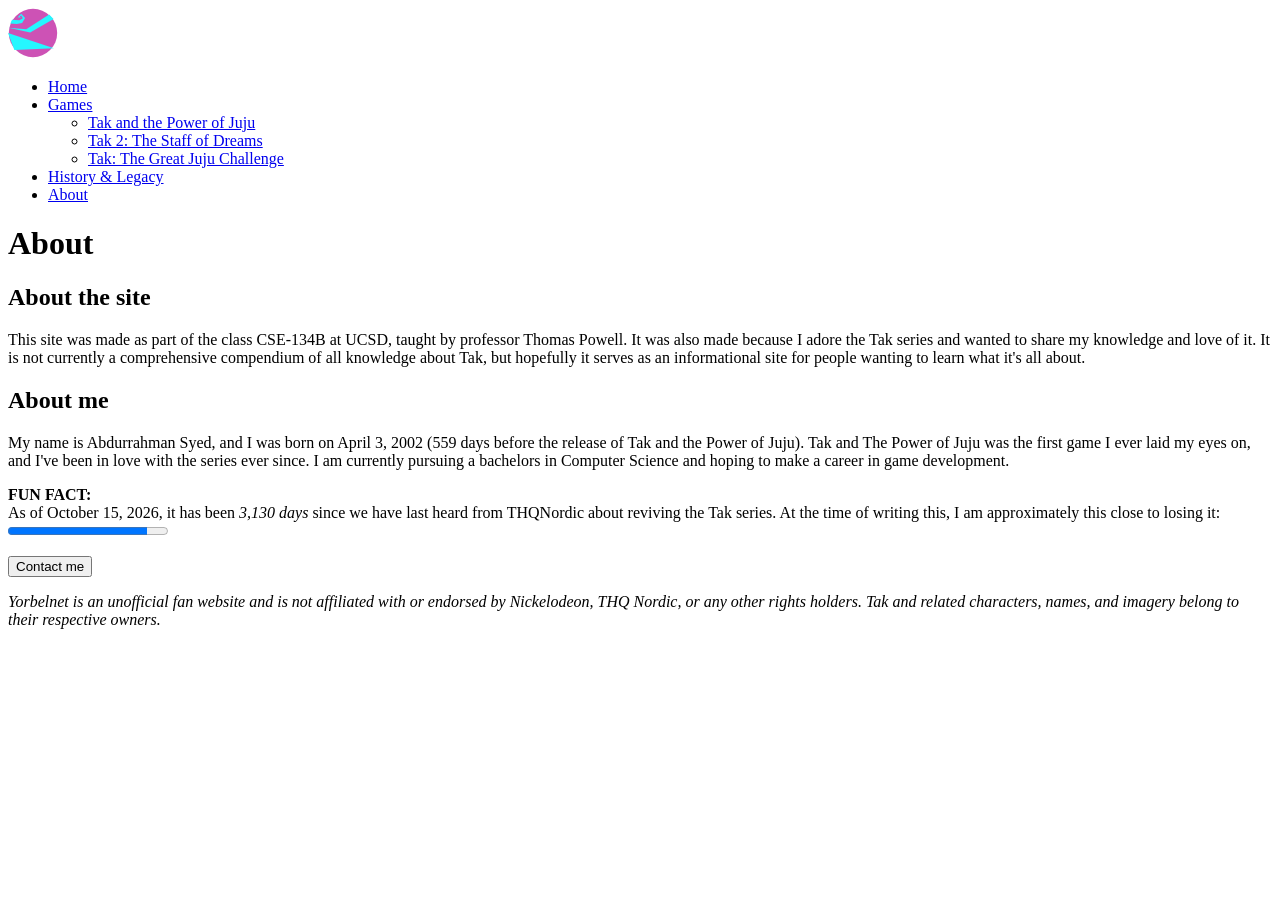
==== about.html @ a19a8586 "Copied HW2" ====
<!DOCTYPE html>
<html lang="en">
<head>
    <meta charset="UTF-8">
    <meta name="viewport" content="width=device-width, initial-scale=1.0">
    <title>About | Yorbelnet</title>
    <link rel="icon" type="image/svg+xml" href="assets/Yorbel.svg">
</head>
<body>
    <header>
        <site-logo>
            <a href="index.html" title="Go to homepage" aria-label="Go to homepage">
                <svg width="50" height="50" viewBox="0 0 124 124" fill="none" aria-hidden="true">
                    <circle cx="62" cy="62" r="60" fill="#cd52b5"/>
                    <polygon points="0,62 15.8,104.2 114,100" fill="#25f7ff"/>
                    <polygon points="1.5,49 55,61 113,27 102,16 45.2,53" fill="#25f7ff"/>
                    <polygon points="5.9,38.4 22,39.7 35,37.2 42.4,24.5 32.8,14 24,22.9 32.8,24.2 28.8,22.0 32.5,18.6 36.9,25.4 28.2,30.1 9.9,29.4" fill="#25f7ff"/>
                </svg>
            </a>
        </site-logo>
        <nav>
            <ul>
                <li><a href="index.html" title="Go to homepage">Home</a></li>
                <li>
                    <a href="games.html" title="Learn about the games">Games</a>
                    <ul>
                        <li><a href="tak1.html" title="Learn about the first game">Tak and the Power of Juju</a></li>
                        <li><a href="tak2.html" title="Learn about the second game">Tak 2: The Staff of Dreams</a></li>
                        <li><a href="tak3.html" title="Learn about the third game">Tak: The Great Juju Challenge</a></li>
                    </ul>
                </li>
                <li><a href="history.html" title="Learn about the history and legacy of the series">History & Legacy</a></li>
                <li><a href="about.html" title="Learn about the website" class="active">About</a></li>
            </ul>
        </nav>
    </header>

    <main>
        <noscript>
            <p>Javascript is disabled in your browser. Some features may not work as expected.</p>
        </noscript>
        <h1>About</h1>
        <div>
            <h2>About the site</h2>
            <p>
                This site was made as part of the class CSE-134B at UCSD, taught by professor Thomas Powell.
                It was also made because I adore the Tak series and wanted to share my knowledge and love of it.
                It is not currently a comprehensive compendium of all knowledge about Tak, but hopefully it serves
                as an informational site for people wanting to learn what it's all about.
            </p>
        </div>
        <div>
            <h2>About me</h2>
            <p>
                My name is Abdurrahman Syed, and I was born on April 3, 2002 (559 days before the release of Tak and
                the Power of Juju). Tak and The Power of Juju was the first game I ever laid my eyes on, and I've
                been in love with the series ever since. I am currently pursuing a bachelors in Computer Science and
                hoping to make a career in game development.</p>
            <p><strong>FUN FACT:</strong><br>As of October 15, 2026, it has been <em>3,130 days</em> since we have last heard from THQNordic about reviving the Tak series. At the time of writing this, I am approximately this close to losing it:<br><progress value="87" max="100">87%</progress></p>
        </div>
    </main>

    <footer>
        <button commandfor="contact-me" command="show-modal">Contact me</button>
        <p><i>Yorbelnet is an unofficial fan website and is not affiliated with or endorsed by Nickelodeon, THQ Nordic, or any other rights holders. Tak and related characters, names, and imagery belong to their respective owners.</i></p>
    </footer>

    <dialog id="contact-me">
        <form action="#" method="post">
            <fieldset>
                <legend><b>Contact Information</b></legend>
                <label for="name">Name:</label>
                <input type="text" id="name" name="name" placeholder="Enter your name" required>
                <label for="email">Email:</label>
                <input type="email" id="email" name="email" placeholder="Enter your email" required>
            </fieldset>
            <fieldset>
                <legend><b>Your question</b></legend>
                <label for="question">Question:</label>
                <textarea id="question" name="question" rows="4" placeholder="Write your question here..." required></textarea>
            </fieldset>
            <button type="submit">Submit</button>
            <button type="button" commandfor="contact-me" command="close">Close</button>
        </form>
    </dialog>
</body>
</html>
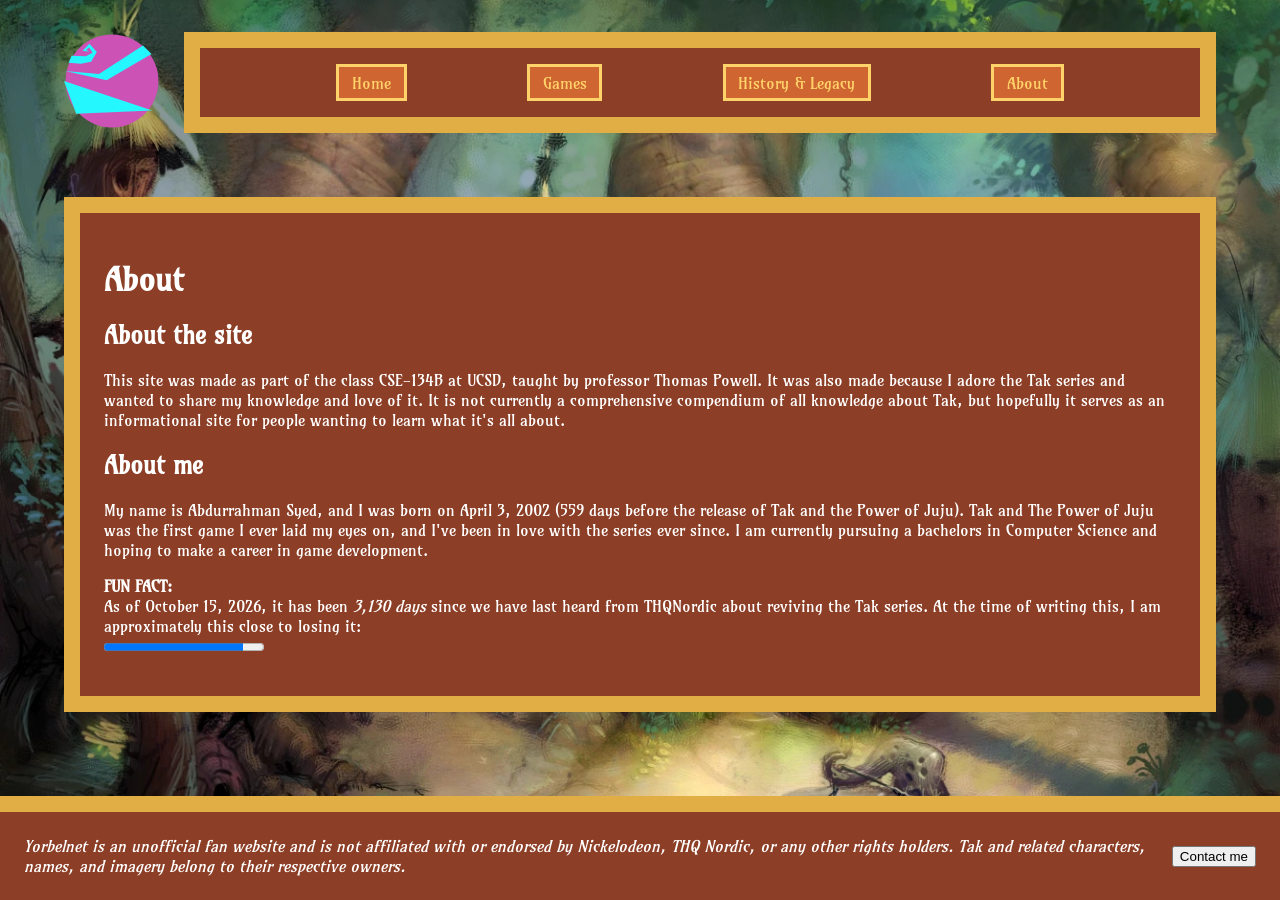
==== commit e18c2e87: "Lots of css" ====
--- a/about.html
+++ b/about.html
@@ -5,6 +5,7 @@
     <meta name="viewport" content="width=device-width, initial-scale=1.0">
     <title>About | Yorbelnet</title>
     <link rel="icon" type="image/svg+xml" href="assets/Yorbel.svg">
+    <link rel="stylesheet" href="styles.css">
 </head>
 <body>
     <header>
@@ -20,17 +21,17 @@
         </site-logo>
         <nav>
             <ul>
-                <li><a href="index.html" title="Go to homepage">Home</a></li>
+                <li><nav-item><a href="index.html" title="Go to homepage">Home</a></nav-item></li>
                 <li>
-                    <a href="games.html" title="Learn about the games">Games</a>
-                    <ul>
-                        <li><a href="tak1.html" title="Learn about the first game">Tak and the Power of Juju</a></li>
-                        <li><a href="tak2.html" title="Learn about the second game">Tak 2: The Staff of Dreams</a></li>
-                        <li><a href="tak3.html" title="Learn about the third game">Tak: The Great Juju Challenge</a></li>
-                    </ul>
+                    <nav-item><a href="games.html" title="Learn about the games">Games</a></nav-item>
+                    <nav-dropdown>
+                        <nav-sub-item><a href="tak1.html" title="Learn about the first game">Tak and the Power of Juju</a></nav-sub-item>
+                        <nav-sub-item><a href="tak2.html" title="Learn about the second game">Tak 2: The Staff of Dreams</a></nav-sub-item>
+                        <nav-sub-item><a href="tak3.html" title="Learn about the third game">Tak: The Great Juju Challenge</a></nav-sub-item>
+                    </nav-dropdown>
                 </li>
-                <li><a href="history.html" title="Learn about the history and legacy of the series">History & Legacy</a></li>
-                <li><a href="about.html" title="Learn about the website" class="active">About</a></li>
+                <li><nav-item><a href="history.html" title="Learn about the history and legacy of the series">History & Legacy</a></nav-item></li>
+                <li><nav-item><a href="about.html" title="Learn about the website" class="active">About</a></nav-item></li>
             </ul>
         </nav>
     </header>
--- a/styles.css
+++ b/styles.css
@@ -0,0 +1,145 @@
+:root {
+    --font-stack: Amarante, serif;
+    --frame-fill: #8c3e26;
+    --frame-border: #e1ad45;
+    --frame-border-width: 1rem;
+    --frame-margin: 4rem;
+    --nav-fill: #cf6530;
+    --nav-border: #ffd36a;
+}
+
+@font-face {
+    font-family: Amarante;
+    src: url("assets/Amarante/Amarante-Regular.ttf") format("truetype");
+    font-weight: normal;
+    font-style: normal;
+}
+
+body {
+    font-family: var(--font-stack);
+    background-color: #1a1a1a;
+    background-image: url("assets/Village_art.webp");
+    background-repeat: no-repeat;
+    background-position: center;
+    background-size: cover;
+    min-height: 100vh;
+    margin: 0;
+    display: flex;
+    flex-direction: column;
+    color: white;
+}
+
+header {
+    display: flex;
+    align-items: center;
+    gap: 1.5rem;
+    margin: 2rem var(--frame-margin) 0;
+
+    site-logo svg {
+        width: 6rem;
+        height: 6rem;
+    }
+}
+
+nav {
+    flex: 1;
+    padding: 1rem;
+    border: var(--frame-border-width) solid var(--frame-border);
+    background-color: var(--frame-fill);
+
+    > ul {
+        display: flex;
+        align-items: center;
+        justify-content: space-evenly;
+        margin: 0;
+        padding: 0;
+        list-style: none;
+
+        > li {
+            position: relative;
+        }
+    }
+
+    li:hover > nav-dropdown,
+    li:focus-within > nav-dropdown {
+        display: flex;
+    }
+}
+
+nav-item {
+    display: inline-block;
+
+    a {
+        display: block;
+        padding: 0.35em 0.8em;
+        border: 0.2rem solid var(--nav-border);
+        background-color: var(--nav-fill);
+        color: var(--nav-border);
+        text-decoration: none;
+    }
+}
+
+nav-dropdown {
+    display: none;
+    position: absolute;
+    top: 0;
+    left: calc(100% - 0.2rem);
+    z-index: 1;
+    flex-direction: column;
+    background-color: var(--nav-fill);
+    border: 0.2rem solid var(--nav-border);
+    white-space: nowrap;
+}
+
+nav-sub-item {
+    display: block;
+
+    a {
+        display: block;
+        padding: 0.35em 0.8em;
+        color: var(--nav-border);
+        text-decoration: none;
+    }
+}
+
+nav-sub-item + nav-sub-item {
+    border-top: 1px solid var(--nav-border);
+}
+
+main {
+    margin: var(--frame-margin);
+    padding: 1.5rem;
+    border: var(--frame-border-width) solid var(--frame-border);
+    background-color: var(--frame-fill);
+}
+
+footer {
+    margin-top: auto;
+    padding: 1.5rem;
+    border-top: var(--frame-border-width) solid var(--frame-border);
+    background-color: var(--frame-fill);
+    display: flex;
+    align-items: center;
+    gap: 1.5rem;
+
+    p {
+        margin: 0;
+    }
+
+    button {
+        order: 1;
+        margin-left: auto;
+        flex-shrink: 0;
+    }
+}
+
+game-card {
+    article {
+        border: solid;
+        border-width: 3px;
+    }
+}
+
+release-date {
+    display: block;
+}
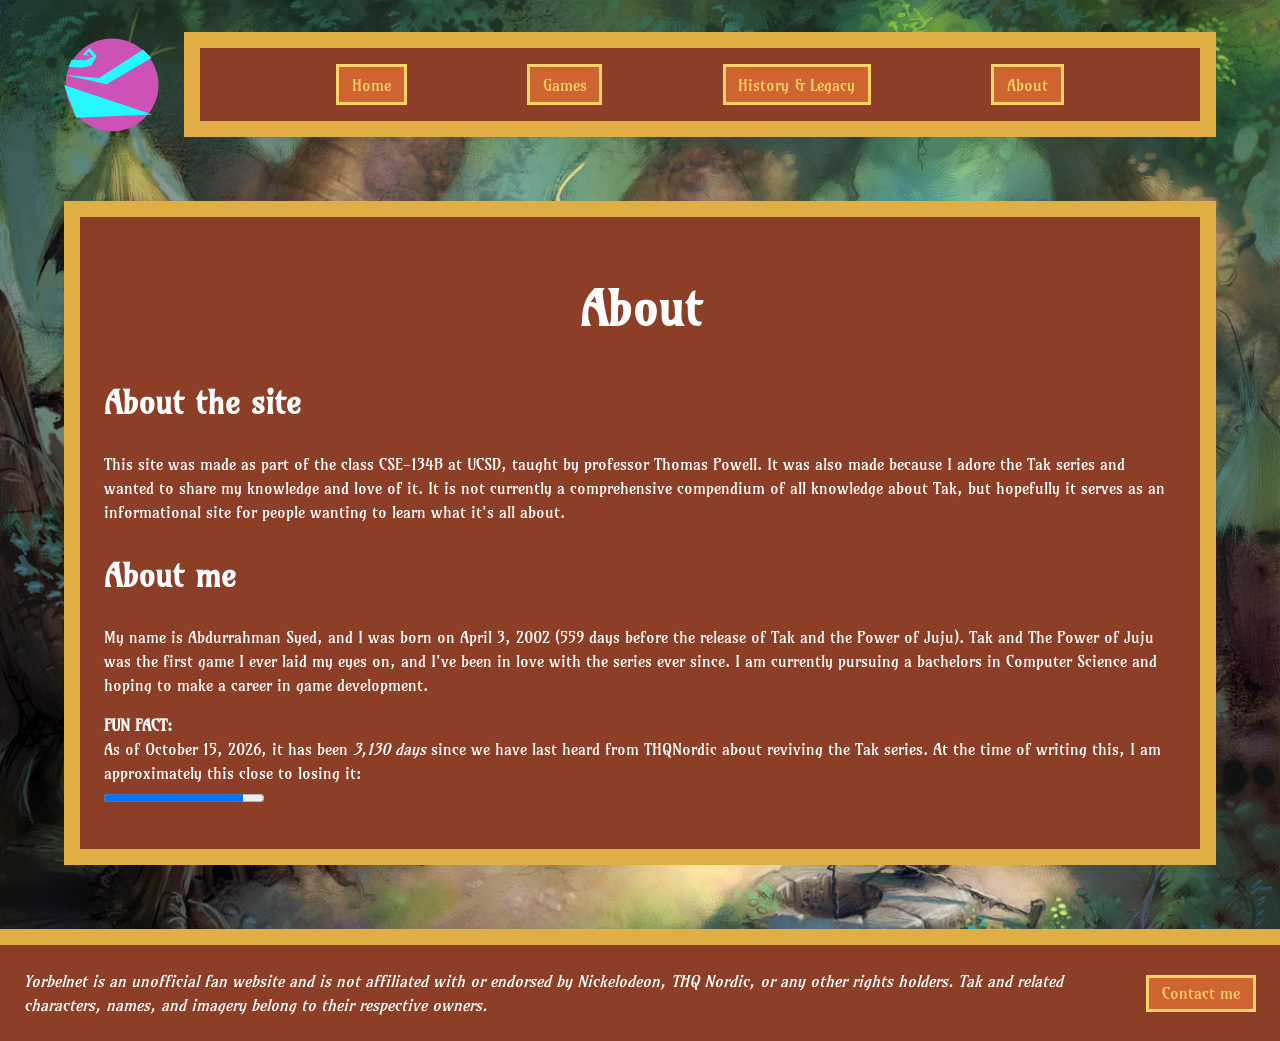
==== commit 30b49235: "More added" ====
--- a/about.html
+++ b/about.html
@@ -75,6 +75,7 @@
                 <label for="email">Email:</label>
                 <input type="email" id="email" name="email" placeholder="Enter your email" required>
             </fieldset>
+            <hr>
             <fieldset>
                 <legend><b>Your question</b></legend>
                 <label for="question">Question:</label>
--- a/styles.css
+++ b/styles.css
@@ -4,8 +4,12 @@
     --frame-border: #e1ad45;
     --frame-border-width: 1rem;
     --frame-margin: 4rem;
-    --nav-fill: #cf6530;
-    --nav-border: #ffd36a;
+    --frame-padding: 1.5rem;
+    --button-fill: #cf6530;
+    --button-border: #ffd36a;
+    --font-color: white;
+    --nav-border-width: 0.2rem;
+    --nav-item-padding: 0.35em 0.8em;
 }
 
 @font-face {
@@ -17,6 +21,8 @@
 
 body {
     font-family: var(--font-stack);
+    color: var(--font-color);
+    line-height: 1.5;
     background-color: #1a1a1a;
     background-image: url("assets/Village_art.webp");
     background-repeat: no-repeat;
@@ -26,16 +32,91 @@
     margin: 0;
     display: flex;
     flex-direction: column;
-    color: white;
+}
+
+a {
+    color: var(--button-border);
+}
+
+a:hover,
+button:hover {
+    color: var(--font-color);
+}
+
+a:focus,
+button:focus,
+input:focus,
+textarea:focus {
+    outline: 0.15rem solid var(--font-color);
+    outline-offset: 0.15rem;
+}
+
+h1 {
+    font-size: 3rem;
+    text-align: center;
+
+    img {
+        width: 36rem;
+        max-width: 100%;
+        height: auto;
+    }
+}
+
+h2 {
+    font-size: 2rem;
+}
+
+h3 {
+    font-size: 1.5rem;
+}
+
+page-description {
+    display: block;
+    text-align: center;
+}
+
+button {
+    padding: var(--nav-item-padding);
+    border: var(--nav-border-width) solid var(--button-border);
+    background-color: var(--button-fill);
+    color: var(--button-border);
+    font-family: inherit;
+    font-size: inherit;
+}
+
+label {
+    display: block;
+    margin-top: 0.75em;
+}
+
+input,
+textarea {
+    display: block;
+    width: 100%;
+    box-sizing: border-box;
 }
 
 header {
     display: flex;
     align-items: center;
-    gap: 1.5rem;
+    gap: var(--frame-padding);
     margin: 2rem var(--frame-margin) 0;
-
-    site-logo svg {
+}
+
+site-logo {
+    a {
+        display: block;
+        border-radius: 50%;
+    }
+
+    a:hover,
+    a:focus {
+        outline: none;
+        box-shadow: 0 0 1.5rem white;
+    }
+
+    svg {
+        display: block;
         width: 6rem;
         height: 6rem;
     }
@@ -71,10 +152,10 @@
 
     a {
         display: block;
-        padding: 0.35em 0.8em;
-        border: 0.2rem solid var(--nav-border);
-        background-color: var(--nav-fill);
-        color: var(--nav-border);
+        padding: var(--nav-item-padding);
+        border: var(--nav-border-width) solid var(--button-border);
+        background-color: var(--button-fill);
+        color: var(--button-border);
         text-decoration: none;
     }
 }
@@ -83,11 +164,11 @@
     display: none;
     position: absolute;
     top: 0;
-    left: calc(100% - 0.2rem);
+    left: calc(100% - var(--nav-border-width));
     z-index: 1;
     flex-direction: column;
-    background-color: var(--nav-fill);
-    border: 0.2rem solid var(--nav-border);
+    background-color: var(--button-fill);
+    border: var(--nav-border-width) solid var(--button-border);
     white-space: nowrap;
 }
 
@@ -96,31 +177,53 @@
 
     a {
         display: block;
-        padding: 0.35em 0.8em;
-        color: var(--nav-border);
+        padding: var(--nav-item-padding);
+        color: var(--button-border);
         text-decoration: none;
     }
 }
 
 nav-sub-item + nav-sub-item {
-    border-top: 1px solid var(--nav-border);
+    border-top: 1px solid var(--button-border);
 }
 
 main {
     margin: var(--frame-margin);
-    padding: 1.5rem;
+    padding: var(--frame-padding);
     border: var(--frame-border-width) solid var(--frame-border);
     background-color: var(--frame-fill);
 }
 
+#home-links {
+    display: flex;
+    align-items: stretch;
+    gap: var(--frame-padding);
+
+    a {
+        flex: 1;
+        min-width: 0;
+        display: flex;
+        align-items: center;
+        justify-content: center;
+        box-sizing: border-box;
+        padding: 0.6em;
+        border: var(--nav-border-width) solid var(--button-border);
+        background-color: var(--button-fill);
+        font-size: 3rem;
+        line-height: 1.1;
+        text-align: center;
+        text-decoration: none;
+    }
+}
+
 footer {
     margin-top: auto;
-    padding: 1.5rem;
+    padding: var(--frame-padding);
     border-top: var(--frame-border-width) solid var(--frame-border);
     background-color: var(--frame-fill);
     display: flex;
     align-items: center;
-    gap: 1.5rem;
+    gap: var(--frame-padding);
 
     p {
         margin: 0;
@@ -134,12 +237,96 @@
 }
 
 game-card {
+    display: block;
+    margin-top: var(--frame-padding);
+
+    a {
+        display: block;
+        color: inherit;
+        text-decoration: none;
+    }
+
+    a:hover article,
+    a:focus article {
+        border-color: var(--font-color);
+    }
+
     article {
-        border: solid;
-        border-width: 3px;
+        display: grid;
+        column-gap: var(--frame-padding);
+        align-items: start;
+        padding: var(--frame-padding);
+        border: var(--frame-border-width) solid var(--frame-border);
+        background-color: var(--frame-fill);
+    }
+
+    img {
+        grid-row: 1 / span 3;
+        display: block;
+        width: 100%;
+        height: auto;
+    }
+
+    h2 {
+        margin-top: 0;
+    }
+}
+
+game-card.image-left {
+    article {
+        grid-template-columns: 12rem 1fr;
+    }
+
+    img {
+        grid-column: 1;
+    }
+
+    h2,
+    release-date,
+    p {
+        grid-column: 2;
+    }
+}
+
+game-card.image-right {
+    article {
+        grid-template-columns: 1fr 12rem;
+    }
+
+    img {
+        grid-column: 2;
+    }
+
+    h2,
+    release-date,
+    p {
+        grid-column: 1;
     }
 }
 
 release-date {
     display: block;
 }
+
+dialog {
+    background-color: var(--frame-fill);
+    border: var(--frame-border-width) solid var(--frame-border);
+    padding: var(--frame-padding);
+    font-family: inherit;
+    color: inherit;
+
+    fieldset {
+        border: none;
+        margin: 0;
+        padding: 0;
+    }
+
+    hr {
+        border: none;
+        border-top: 1px solid var(--button-border);
+    }
+}
+
+dialog::backdrop {
+    background-color: rgb(0 0 0 / 70%);
+}
